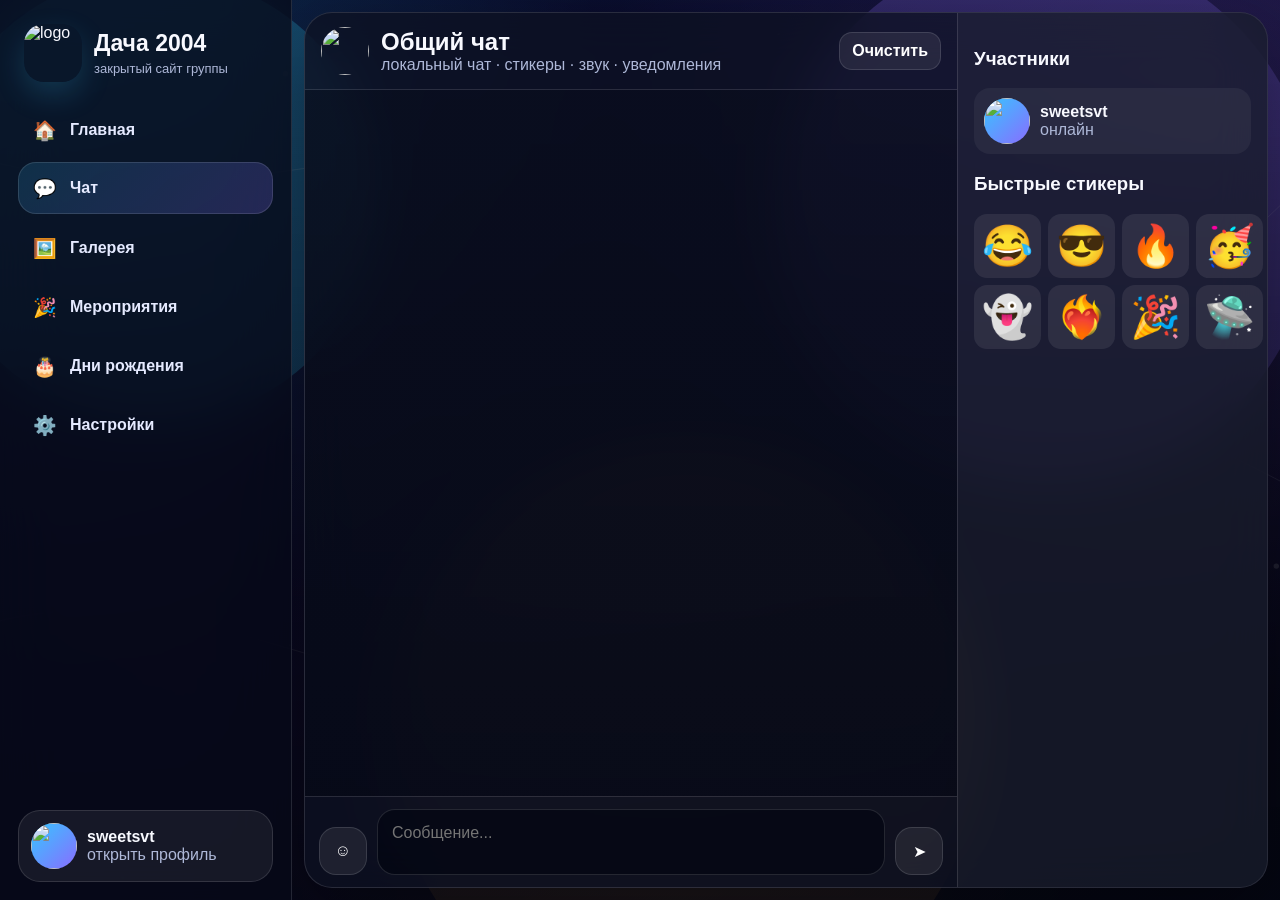
==== chat.html @ 04b98eeb "Add files via upload" ====
<!doctype html><html lang="ru"><head><meta charset="utf-8"><meta name="viewport" content="width=device-width,initial-scale=1"><title>Чат — Дача 2004</title><link rel="stylesheet" href="assets/css/style.css"><link rel="icon" href="assets/img/logo.png"></head><body class="chat-page"><audio id="notifySound" src="assets/sounds/notify.wav"></audio><script src="assets/js/app.js"></script><script src="assets/js/chat.js"></script><script>mount('chat',`<section class="card chat-wrap"><div class="chat-main"><div class="chat-head"><a class="chat-title" href="profile.html"><img data-avatar><div><h2 style="margin:0">Общий чат</h2><div class="muted">локальный чат · стикеры · звук · уведомления</div></div></a><button class="btn ghost small" onclick="clearChat()">Очистить</button></div><div id="messages" class="messages"></div><div class="compose"><button class="round" onclick="togglePicker()">☺</button><textarea id="msgInput" placeholder="Сообщение..."></textarea><button class="round" onclick="sendMessage()">➤</button><div id="picker" class="picker"></div></div></div><aside class="chat-side"><h3>Участники</h3><a class="mini" href="profile.html"><img class="ava" data-avatar><div><b data-name></b><div class="muted">онлайн</div></div></a><h3>Быстрые стикеры</h3><div class="sticker-grid">${['😂','😎','🔥','🥳','🍌','💀','👻','❤️‍🔥','🎉','🛸','🐸','💎'].map(s=>`<button onclick="sendMessage('sticker','${s}')">${s}</button>`).join('')}</div></aside></section>`);applyUser();bootChat()</script></body></html>
---- assets/css/style.css ----
:root{--panel:rgba(13,17,34,.78);--panel2:rgba(25,29,53,.82);--line:rgba(255,255,255,.12);--text:#f8f9ff;--muted:#aeb8d8;--accent:#35c7ff;--accent2:#8a6cff;--good:#56f5c2;--wall:url('../img/wallpapers/cosmos.svg')}*{box-sizing:border-box}html{scroll-behavior:smooth}body{margin:0;min-height:100dvh;font-family:Inter,Segoe UI,Arial,sans-serif;color:var(--text);background:#070918;overflow-x:hidden}body.no-scroll{overflow:hidden}a{color:inherit;text-decoration:none}button,input,textarea,select{font:inherit}.bg{position:fixed;inset:0;background-image:var(--wall);background-size:cover;background-position:center;z-index:-3;transition:.35s}.bg:after{content:"";position:absolute;inset:0;background:linear-gradient(180deg,rgba(5,7,18,.48),rgba(5,7,18,.88));backdrop-filter:blur(var(--blur,0px))}.bg.animated:before{content:"";position:absolute;inset:-20%;background:radial-gradient(circle at 15% 20%,rgba(53,199,255,.32),transparent 32%),radial-gradient(circle at 82% 22%,rgba(138,108,255,.34),transparent 34%),radial-gradient(circle at 52% 82%,rgba(255,179,87,.18),transparent 28%);animation:wallmove 15s ease-in-out infinite alternate}@keyframes wallmove{to{transform:translate(4%,-3%) scale(1.08)}}.shell{display:grid;grid-template-columns:292px 1fr;min-height:100dvh}.side{position:sticky;top:0;height:100dvh;padding:18px;background:rgba(7,10,25,.78);border-right:1px solid var(--line);backdrop-filter:blur(28px);display:flex;flex-direction:column;gap:16px;z-index:20}.brand{display:flex;align-items:center;gap:12px;border-radius:22px;padding:6px}.brand img{width:58px;height:58px;border-radius:20px;object-fit:cover;box-shadow:0 12px 30px rgba(53,199,255,.18)}.brand h1{font-size:23px;margin:0}.brand p{font-size:13px;margin:4px 0 0;color:var(--muted)}.nav{display:grid;gap:7px}.nav a{display:flex;align-items:center;gap:12px;padding:13px 14px;border-radius:18px;color:#e5eaff;font-weight:750;transition:.18s}.nav a:hover,.nav .active{background:linear-gradient(135deg,rgba(53,199,255,.15),rgba(138,108,255,.22));box-shadow:inset 0 0 0 1px var(--line);transform:translateY(-1px)}.ico{width:26px;height:26px;display:grid;place-items:center;font-size:19px}.user-mini{margin-top:auto;display:flex;align-items:center;gap:10px;padding:12px;border-radius:22px;background:rgba(255,255,255,.065);border:1px solid var(--line)}.ava{width:46px;height:46px;border-radius:50%;object-fit:cover;background:linear-gradient(135deg,var(--accent),var(--accent2));display:block}.main{min-width:0;padding:24px}.card{background:var(--panel);border:1px solid var(--line);border-radius:28px;box-shadow:0 24px 80px rgba(0,0,0,.34);backdrop-filter:blur(24px)}.section{padding:22px;margin-bottom:18px}.muted{color:var(--muted)}.row{display:flex;align-items:center;gap:10px;flex-wrap:wrap}.btn{border:0;border-radius:17px;padding:13px 18px;color:white;font-weight:900;cursor:pointer;background:linear-gradient(135deg,var(--accent2),#28cbff);box-shadow:0 16px 36px rgba(40,203,255,.22);transition:.16s}.btn:hover{transform:translateY(-1px);filter:brightness(1.08)}.btn.ghost,.round{background:rgba(255,255,255,.08);border:1px solid var(--line);box-shadow:none}.btn.small{padding:9px 12px;border-radius:13px}.input,textarea,select{width:100%;padding:14px;border-radius:16px;border:1px solid var(--line);background:rgba(3,6,17,.62);color:#fff;outline:0}.form{display:grid;gap:12px}.section-title{display:flex;align-items:center;justify-content:space-between;gap:12px;margin-bottom:14px}.section-title h2{margin:0}.hero{display:grid;grid-template-columns:1.15fr .85fr;gap:18px;margin-bottom:18px}.hero-main{position:relative;min-height:360px;padding:34px;overflow:hidden}.hero-main:before{content:"";position:absolute;right:-90px;bottom:-110px;width:360px;height:360px;background:radial-gradient(circle,rgba(53,199,255,.24),transparent 65%);pointer-events:none}.hero h2{font-size:clamp(42px,6vw,84px);line-height:.92;margin:12px 0;letter-spacing:-.045em}.hero p{max-width:700px}.birthday-card{padding:28px;overflow:hidden}.birthday-card h2{font-size:clamp(34px,4.8vw,64px);line-height:.95;margin:0 0 16px;letter-spacing:-.04em}.bd-user{display:flex;align-items:center;gap:13px;padding:16px;border-radius:22px;background:rgba(255,255,255,.07);border:1px solid var(--line)}.bd-user img{width:56px;height:56px;border-radius:18px;object-fit:cover}.grid{display:grid;grid-template-columns:repeat(3,minmax(0,1fr));gap:14px}.tile{padding:18px;border-radius:22px;background:rgba(255,255,255,.06);border:1px solid var(--line);min-height:126px}.tile .icon{font-size:25px;margin-bottom:12px}.event-list{display:grid;gap:12px}.event{display:grid;grid-template-columns:1fr auto;gap:12px;align-items:center;padding:16px;border-radius:22px;background:rgba(255,255,255,.065);border:1px solid var(--line)}.event h3{margin:0 0 8px}.event-cover{height:140px;border-radius:20px;background:linear-gradient(135deg,rgba(53,199,255,.22),rgba(138,108,255,.26)),var(--wall);background-size:cover;background-position:center;border:1px solid var(--line);margin-bottom:10px}.login{min-height:100dvh;display:grid;place-items:center;padding:20px}.login-card{width:min(440px,100%);padding:28px}.login-logo{width:82px;height:82px;border-radius:26px;display:block;margin:0 auto 12px}.chat-wrap{height:calc(100dvh - 48px);display:grid;grid-template-columns:minmax(0,1fr) 310px;overflow:hidden}.chat-main{display:flex;flex-direction:column;min-width:0}.chat-head{padding:14px 16px;border-bottom:1px solid var(--line);display:flex;align-items:center;justify-content:space-between;gap:10px}.chat-title{display:flex;align-items:center;gap:12px}.chat-title img{width:48px;height:48px;border-radius:50%;object-fit:cover}.messages{flex:1;overflow:auto;padding:18px;display:flex;flex-direction:column;gap:9px;background:linear-gradient(180deg,rgba(5,9,22,.38),rgba(5,8,21,.66))}.msg{max-width:min(620px,76%);padding:9px 12px;border-radius:18px 18px 18px 6px;background:rgba(255,255,255,.08);border:1px solid rgba(255,255,255,.08);align-self:flex-start;word-break:break-word;box-shadow:0 10px 24px rgba(0,0,0,.12)}.msg.me{align-self:flex-end;border-radius:18px 18px 6px 18px;background:linear-gradient(135deg,#6958d8,#218fc7)}.msg-top{font-size:12px;opacity:.82;font-weight:900;margin-bottom:3px;display:flex;gap:8px;align-items:center}.msg-text{white-space:pre-wrap}.msg.sticker-msg{background:transparent;border:0;box-shadow:none;padding:4px}.msg.sticker-msg.me{background:transparent}.sticker{font-size:68px;line-height:1.05;text-shadow:0 12px 30px rgba(0,0,0,.35)}.compose{padding:12px 14px;border-top:1px solid var(--line);display:grid;grid-template-columns:48px 1fr 48px;gap:10px;align-items:end;position:relative}.compose textarea{min-height:48px;max-height:130px;resize:none;border-radius:18px}.round{width:48px;height:48px;border-radius:17px;color:#fff;cursor:pointer;display:grid;place-items:center}.picker{display:none;position:absolute;left:14px;bottom:74px;width:min(470px,calc(100vw - 32px));padding:14px;border-radius:24px;background:rgba(13,17,35,.98);border:1px solid var(--line);box-shadow:0 26px 80px rgba(0,0,0,.55);z-index:10}.picker.open{display:block}.tabs{display:flex;gap:8px;margin-bottom:10px}.tab{padding:8px 10px;border-radius:12px;background:rgba(255,255,255,.07);border:1px solid var(--line);cursor:pointer;font-weight:800}.emoji-grid,.sticker-grid{display:grid;gap:7px}.emoji-grid{grid-template-columns:repeat(9,1fr)}.sticker-grid{grid-template-columns:repeat(6,1fr)}.emoji-grid button,.sticker-grid button{border:0;border-radius:13px;background:rgba(255,255,255,.08);padding:8px;cursor:pointer}.emoji-grid button{font-size:25px}.sticker-grid button{font-size:41px}.chat-side{padding:16px;border-left:1px solid var(--line);background:rgba(255,255,255,.035);overflow:auto}.chat-side .mini{display:flex;gap:10px;align-items:center;padding:10px;border-radius:16px;background:rgba(255,255,255,.05);margin-bottom:8px}.gallery-tools{display:flex;gap:10px;flex-wrap:wrap;margin-bottom:14px}.gallery{display:grid;grid-template-columns:repeat(auto-fill,minmax(190px,1fr));gap:14px}.photo{aspect-ratio:1.18;border-radius:22px;overflow:hidden;position:relative;background:linear-gradient(135deg,#35c7ff66,#8a6cff66);border:1px solid var(--line);cursor:pointer;transition:.18s}.photo:hover{transform:translateY(-3px);box-shadow:0 18px 42px rgba(0,0,0,.26)}.photo img{width:100%;height:100%;object-fit:cover}.photo span{position:absolute;left:10px;right:10px;bottom:10px;background:rgba(0,0,0,.45);padding:9px;border-radius:13px;font-weight:900}.profile{display:grid;grid-template-columns:330px 1fr;gap:18px}.big-avatar{width:200px;height:200px;border-radius:46px;object-fit:cover;background:linear-gradient(135deg,var(--accent),var(--accent2));display:block;margin:auto}.avatar-editor{display:grid;place-items:center;gap:10px}.avatar-stage{width:220px;height:220px;border-radius:50%;overflow:hidden;border:1px solid var(--line);background:rgba(255,255,255,.06);display:grid;place-items:center}.avatar-stage img{width:100%;height:100%;object-fit:cover;transform:scale(var(--zoom,1)) rotate(var(--rot,0deg))}.wall-grid{display:grid;grid-template-columns:repeat(auto-fill,minmax(178px,1fr));gap:12px}.wall{height:124px;border-radius:20px;background-size:cover;background-position:center;border:1px solid var(--line);cursor:pointer;position:relative;overflow:hidden}.wall:after{content:"";position:absolute;inset:0;background:linear-gradient(180deg,transparent,rgba(0,0,0,.45))}.wall b{position:absolute;left:10px;bottom:10px;z-index:1;background:rgba(0,0,0,.32);padding:7px 9px;border-radius:12px}.modal,.intro{position:fixed;inset:0;display:none;z-index:80;padding:18px;background:rgba(0,0,0,.76);place-items:center}.modal.show,.intro.show{display:grid}.modal-card{width:min(760px,100%);max-height:88dvh;overflow:auto;padding:22px}.intro{background:#000;z-index:100}.intro-box{width:min(96vw,1280px);height:min(92dvh,720px);background:#000;border-radius:22px;overflow:hidden;border:1px solid rgba(255,255,255,.18);display:grid;place-items:center}.intro video{display:block;width:100%;height:100%;object-fit:contain;background:#000}.skip{position:fixed;right:22px;bottom:22px;z-index:110}.mobile-top{display:none}@media(max-width:980px){.shell{grid-template-columns:1fr}.side{position:fixed;left:10px;right:10px;bottom:10px;top:auto;height:auto;z-index:50;border:1px solid var(--line);border-radius:24px;padding:8px}.side .brand,.user-mini{display:none}.nav{display:flex;justify-content:space-around}.nav a{padding:12px}.nav span:last-child{display:none}.main{padding:14px 14px 96px}.hero,.profile,.chat-wrap{grid-template-columns:1fr}.grid{grid-template-columns:1fr}.chat-side{display:none}.chat-wrap{height:calc(100dvh - 110px)}.msg{max-width:88%}.mobile-top{display:flex;align-items:center;justify-content:space-between;margin-bottom:12px}.event{grid-template-columns:1fr}.birthday-card h2{font-size:42px}}@media(max-width:560px){.main{padding-left:10px;padding-right:10px}.section{padding:16px}.hero-main{padding:24px;min-height:auto}.gallery{grid-template-columns:repeat(2,minmax(0,1fr))}.emoji-grid{grid-template-columns:repeat(6,1fr)}.sticker-grid{grid-template-columns:repeat(4,1fr)}.compose{grid-template-columns:44px 1fr 44px}.round{width:44px;height:44px}.hero h2{font-size:44px}.big-avatar{width:156px;height:156px;border-radius:36px}.avatar-stage{width:180px;height:180px}}

/* v6 mobile chat + true fullscreen intro fixes */
.intro{padding:0 !important;background:#000 !important;place-items:stretch !important;}
.intro-box{width:100vw !important;height:100dvh !important;max-width:none !important;max-height:none !important;border-radius:0 !important;border:0 !important;background:#000 !important;overflow:hidden !important;}
.intro video{width:100vw !important;height:100dvh !important;object-fit:contain !important;object-position:center center !important;background:#000 !important;}
.skip{right:calc(16px + env(safe-area-inset-right)) !important;bottom:calc(16px + env(safe-area-inset-bottom)) !important;}
@media(max-width:980px){body.chat-page{height:100dvh;overflow:hidden;}body.chat-page .shell{display:block;min-height:100dvh;}body.chat-page .side{display:none !important;}body.chat-page .main{height:100dvh;padding:8px 8px calc(8px + env(safe-area-inset-bottom)) !important;overflow:hidden;}body.chat-page .mobile-top{display:none !important;}body.chat-page .chat-wrap{height:calc(100dvh - 16px - env(safe-area-inset-bottom)) !important;grid-template-columns:1fr;border-radius:22px;}body.chat-page .chat-head{padding:10px 12px;min-height:64px;}body.chat-page .chat-title img{width:42px;height:42px;}body.chat-page .chat-title h2{font-size:18px !important;}body.chat-page .chat-head .muted{font-size:12px;}body.chat-page .chat-head .btn{padding:8px 10px;font-size:12px;}body.chat-page .messages{padding:12px 10px 8px;gap:8px;}body.chat-page .msg{max-width:86%;font-size:15px;}body.chat-page .compose{grid-template-columns:44px minmax(0,1fr) 44px;gap:8px;padding:8px 8px calc(8px + env(safe-area-inset-bottom));background:rgba(8,11,25,.96);position:sticky;bottom:0;z-index:25;align-items:end;}body.chat-page .compose textarea{min-height:44px;max-height:108px;font-size:16px;line-height:1.35;padding:12px 14px;}body.chat-page .round{width:44px;height:44px;border-radius:15px;flex:0 0 auto;}body.chat-page .picker{left:8px;right:8px;bottom:calc(64px + env(safe-area-inset-bottom));width:auto;max-height:48dvh;overflow:auto;}}
@media(max-width:420px){body.chat-page .chat-head .muted{display:none;}body.chat-page .chat-title h2{font-size:17px !important;}body.chat-page .chat-head .btn{font-size:0;width:42px;height:42px;border-radius:14px;padding:0;}body.chat-page .chat-head .btn:after{content:'🗑️';font-size:18px;}}

/* v8 REAL chat scroll fix */
body.chat-page,
body.chat-page .shell,
body.chat-page .main{min-height:100dvh;}
body.chat-page .main{display:flex;flex-direction:column;min-height:0;}
body.chat-page .chat-wrap{min-height:0 !important;}
body.chat-page .chat-main{min-height:0 !important;height:100% !important;overflow:hidden !important;}
body.chat-page .chat-head,
body.chat-page .compose{flex:0 0 auto !important;}
body.chat-page .messages{flex:1 1 auto !important;min-height:0 !important;overflow-y:scroll !important;overflow-x:hidden !important;-webkit-overflow-scrolling:touch !important;overscroll-behavior:contain !important;touch-action:pan-y !important;scrollbar-width:thin;}
@media(min-width:981px){body.chat-page{overflow:hidden !important;}body.chat-page .main{height:100dvh !important;padding:12px !important;}body.chat-page .chat-wrap{height:calc(100dvh - 24px) !important;}}
@media(max-width:980px){body.chat-page .chat-main{min-height:0 !important;}body.chat-page .messages{min-height:0 !important;overflow-y:scroll !important;padding-bottom:12px !important;}body.chat-page .compose{position:relative !important;bottom:auto !important;}}

/* GitHub Pages demo final fixes */
.login-card{width:min(430px,calc(100vw - 28px));}
body.chat-page .messages{height:auto !important;max-height:none !important;overflow-y:auto !important;touch-action:auto !important;}
body.chat-page .chat-wrap{display:grid !important;}
body.chat-page .chat-main{display:flex !important;flex-direction:column !important;}
body.chat-page .compose textarea{resize:none;}
.intro video::-webkit-media-controls{display:none !important;}
.intro video::-webkit-media-controls-enclosure{display:none !important;}
@media(max-width:560px){.brand h1{font-size:20px}.brand p{font-size:12px}.chat-wrap{border-radius:18px}.msg{word-break:break-word}}
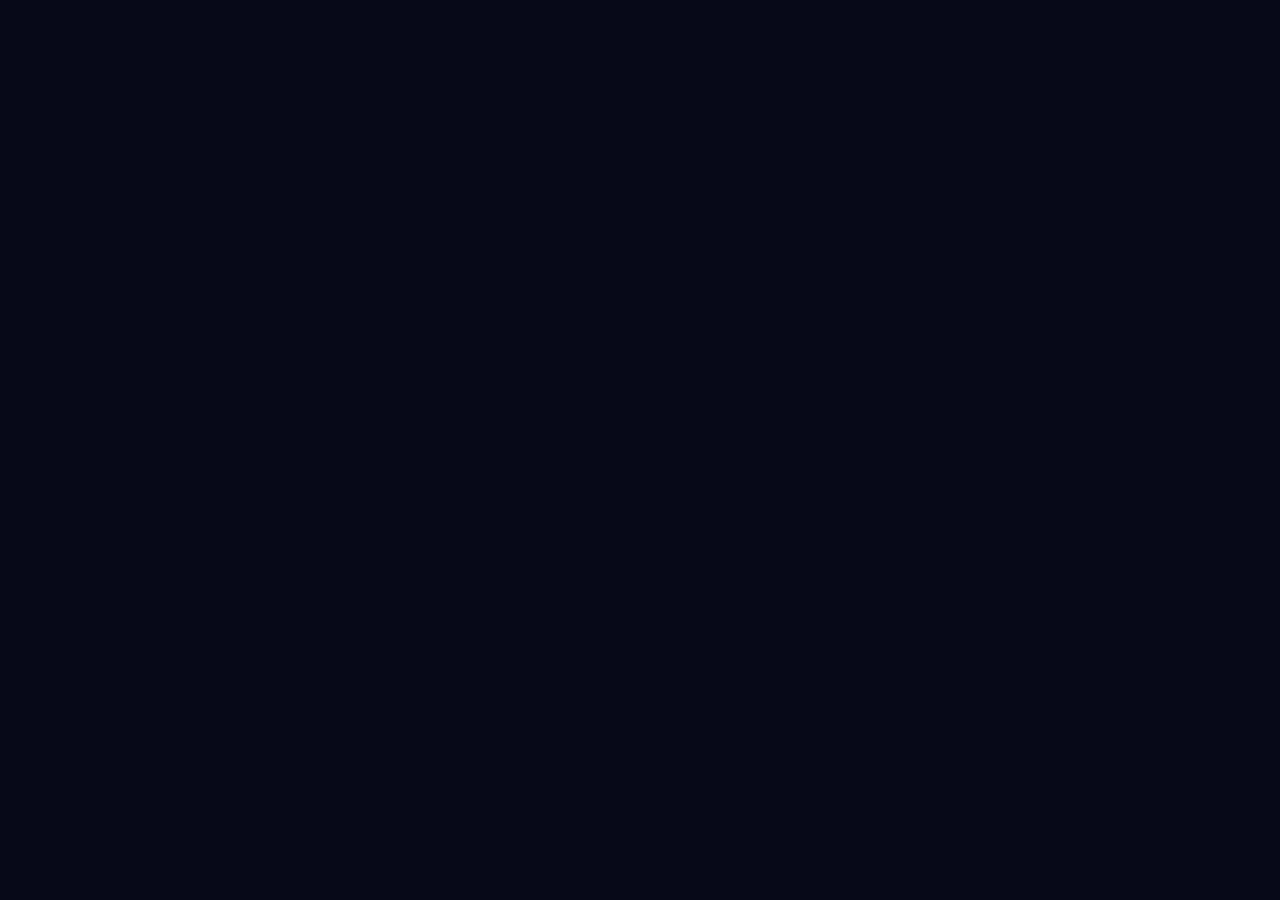
==== commit 502abe98: "Add files via upload" ====
--- a/chat.html
+++ b/chat.html
@@ -1 +1 @@
-<!doctype html><html lang="ru"><head><meta charset="utf-8"><meta name="viewport" content="width=device-width,initial-scale=1"><title>Чат — Дача 2004</title><link rel="stylesheet" href="assets/css/style.css"><link rel="icon" href="assets/img/logo.png"></head><body class="chat-page"><audio id="notifySound" src="assets/sounds/notify.wav"></audio><script src="assets/js/app.js"></script><script src="assets/js/chat.js"></script><script>mount('chat',`<section class="card chat-wrap"><div class="chat-main"><div class="chat-head"><a class="chat-title" href="profile.html"><img data-avatar><div><h2 style="margin:0">Общий чат</h2><div class="muted">локальный чат · стикеры · звук · уведомления</div></div></a><button class="btn ghost small" onclick="clearChat()">Очистить</button></div><div id="messages" class="messages"></div><div class="compose"><button class="round" onclick="togglePicker()">☺</button><textarea id="msgInput" placeholder="Сообщение..."></textarea><button class="round" onclick="sendMessage()">➤</button><div id="picker" class="picker"></div></div></div><aside class="chat-side"><h3>Участники</h3><a class="mini" href="profile.html"><img class="ava" data-avatar><div><b data-name></b><div class="muted">онлайн</div></div></a><h3>Быстрые стикеры</h3><div class="sticker-grid">${['😂','😎','🔥','🥳','🍌','💀','👻','❤️‍🔥','🎉','🛸','🐸','💎'].map(s=>`<button onclick="sendMessage('sticker','${s}')">${s}</button>`).join('')}</div></aside></section>`);applyUser();bootChat()</script></body></html>
+<!doctype html><html lang="ru"><head><meta charset="utf-8"><meta name="viewport" content="width=device-width,initial-scale=1,viewport-fit=cover"><title>Чат — Дача 2004</title><link rel="manifest" href="manifest.webmanifest"><link rel="stylesheet" href="assets/css/style.css"></head><body><main class="shell page"></main><script src="assets/js/app.js"></script><script src="assets/js/chat.js"></script></body></html>
